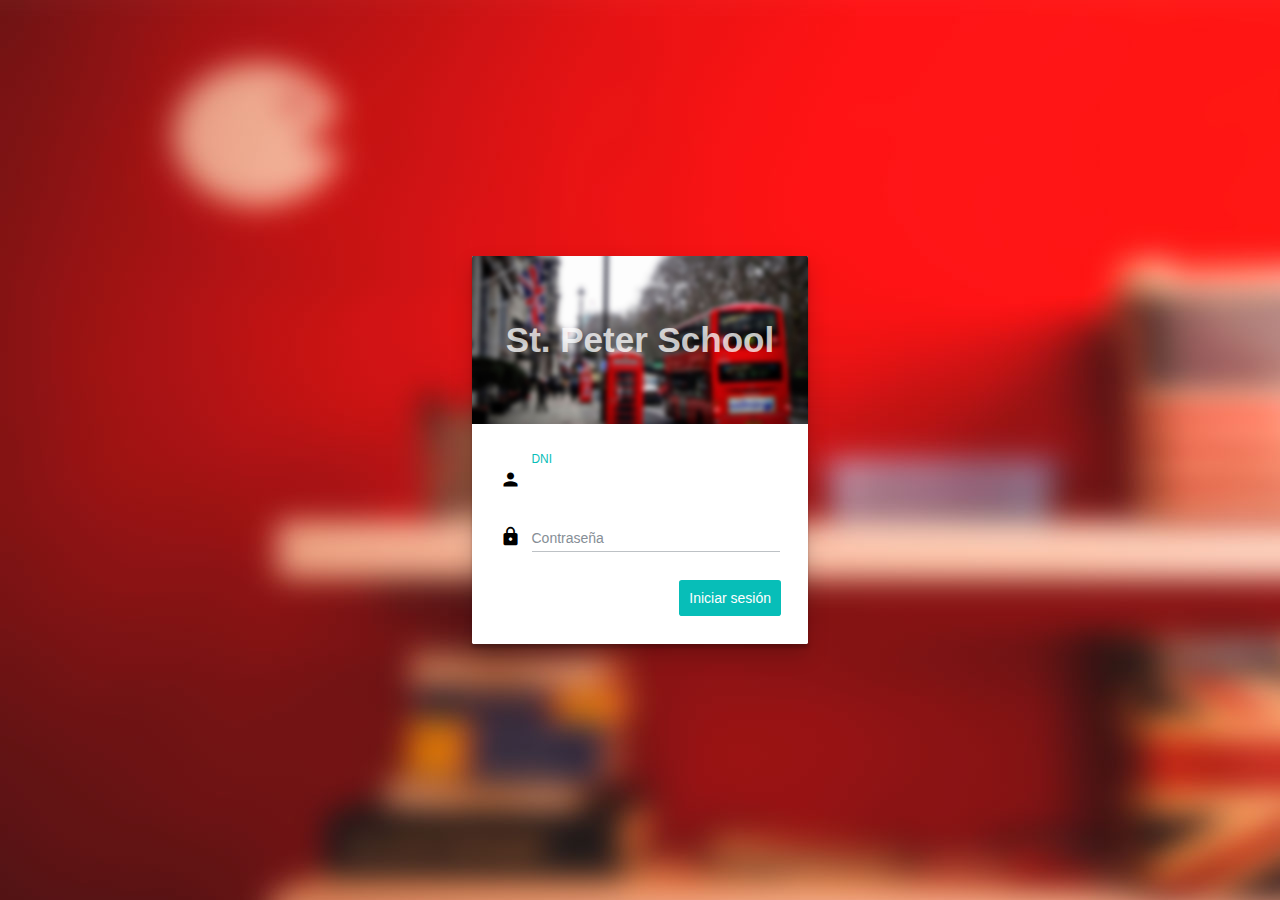
==== index.html @ 6bd410a4 "Interfaz página principal - login" ====
<!DOCTYPE html>
<html>
<head>
    <meta content="text/html; charset=utf-8" http-equiv="Content-Type">
    <title>St. Peter School - Iniciar sesión</title>

    <link rel="stylesheet" type="text/css" href="css/login.css">
</head>
<body>	
    <div id="login-form">
        <div class="tile">
            <div class="tile-header">
                <h2 style="color: white; opacity: .75; font-size: 2.5rem; display: flex; justify-content: center; align-items: center; height: 100%;">St. Peter School</h2>
            </div>
            <div class="tile-body">
                <form class="form-horizontal" id="loginForm" name="formLogin" action="indexProvisional.html">
                    <label class="form-input">
                        <i class="material-icons">person</i>
                        <input type="text" autofocus="true" required />
                        <span class="label">DNI</span>
                        <span class="underline"></span>
                    </label>

                    <label class="form-input">
                        <i class="material-icons">lock</i>
                        <input type="password" required />
                        <span class="label">Contraseña</span>
                        <div class="underline"></div>
                    </label>

                    <div class="submit-container clearfix" style="margin-top: 2rem;">          
                        <div id="submit" role="button" type="button" class="btn btn-irenic float-right" tabindex="0">
                            <span>Iniciar sesión</span>
                        </div>
                        <div class="login-pending">
                            <div class=spinner>
                                <span class="dot1"></span>
                                <span class="dot2"></span>
                            </div>
                            <div class="login-granted-content">
                                <i class="material-icons">done</i>
                            </div>
                        </div>
                    </div>

                    <script>
                        var $btn = document.getElementById("submit");
                        var $loginForm = document.getElementById("loginForm");

                        function signIn()
                        {
                            if ($loginForm.checkValidity())
                            {
                                $btn.classList.add('pending');
                                window.setTimeout(function(){ $btn.classList.add('granted'); }, 1500);
                            }
                        }

                        $btn.addEventListener("click", signIn);
                    </script>
                </form>
            </div>
        </div>
    </div>
</body>
</html>
---- css/login.css ----
﻿@import url('https://fonts.googleapis.com/css?family=Source+Sans+Pro:200,200i,300,300i,400,400i,600,600i,700,700i,900,900i|Monoton');
@import url('https://fonts.googleapis.com/icon?family=Material+Icons');
html, body {
	min-height: 100vh;
	font-size: 14px;
	margin: 0;
	font-family: Arial;
}
* {
  box-sizing: border-box;
}
h1, h2, h3, h4, h5, h6 {
	margin-top: 0;
	margin-bottom: .5rem;
}
#login-form {
	background: url(../images/background.jpg) no-repeat;
	width: 100%;
	min-height: 100vh;
	overflow: hidden;
	display: flex;
	align-items: center;
	justify-content: center;
}
.tile {
  background-color: #ffffff;
  border-radius: .1rem;
  box-shadow: 0 0.75rem 1.5rem rgba(0, 0, 0, 0.2), 0 0.25rem 0.25rem rgba(0, 0, 0, 0.2);
  position: relative;
  width: 100%;
  min-width: 320px;
  max-width: 24rem;
  overflow: hidden;
}
.tile .tile-header {
  background-image: url(../images/login1.jpg);
  background-position: center;
  background-size: cover;
  height: 12rem;
}
.tile .tile-body {
  padding: 2rem;
}
.form-input {
  display: block;
  position: relative;
  margin-bottom: 1rem;
}
.form-input > .material-icons {
  position: absolute;
  font-size: 1.5rem;
  top: 1.2rem;
}
.form-input > .material-icons ~ input, .form-input > .material-icons ~ .label, .form-input > .material-icons ~ .underline {
  margin-left: 2.25rem;
  width: calc(100% - 2.25rem);
}
.form-input input {
  border: none;
  box-shadow: none;
  padding-top: 1.5rem;
  padding-right: 0;
  padding-bottom: 0.5rem;
  padding-left: 0;
  outline-style: none;
  width: 100%;
}
.form-input input ~ .label {
  color: #868e96;
  font-size: 1rem;
  margin: 0;
  pointer-events: none;
  position: absolute;
  top: 1.5rem;
  left: 0;
  transition: top .2s,font .2s;
  z-index: 1;
}
.form-input input ~ .underline {
  background-color: #bdc1c5;
  height: 1px;
  width: 100%;
  position: absolute;
  bottom: 0;
}
.form-input input:hover ~ .underline, .form-input input:focus ~ .underline {
  background-color: #07beb8;
}
.form-input input:hover ~ .label, .form-input input:focus ~ .label {
  color: #07beb8;
}
.form-input input:focus ~ .underline {
  height: 2px;
}
.form-input input:focus ~ .label, .form-input input:valid ~ .label {
  top: 0;
  font-size: 0.85rem;
}
.form-input input:-webkit-autofill ~ .label {
  top: 0;
  font-size: 0.85rem;
}
.btn {
  border-radius: .2rem;
  display: inline-block;
  padding-top: 0.5rem;
  padding-right: 1rem;
  padding-bottom: 0.5rem;
  padding-left: 1rem;
}
.btn, [role="button"], [type="button"] {
  -ms-touch-action: manipulation;
  touch-action: manipulation;
  cursor: pointer;
}
.btn-irenic {
  background-color: #07beb8;
  color: white;
}
.btn-irenic:hover, .btn-irenic:focus, .btn-irenic:active {
  background-color: #06a5a0;
}

.btn-serene {
  background-color: #3dccc7;
  color: white;
}
.btn-serene:hover, .btn-serene:focus, .btn-serene:active {
  background-color: #32beb9;
}

.btn-tranquil {
  background-color: #68d8d6;
  color: white;
}
.btn-tranquil:hover, .btn-tranquil:focus, .btn-tranquil:active {
  background-color: #54d3d0;
}

.btn-calm {
  background-color: #9ceaef;
  color: white;
}
.btn-calm:hover, .btn-calm:focus, .btn-calm:active {
  background-color: #86e5eb;
}

.btn-cool {
  background-color: #c4fff9;
  color: white;
}
.btn-cool:hover, .btn-cool:focus, .btn-cool:active {
  background-color: #abfff6;
}

.btn-ice {
  background-color: #ffffff;
  color: white;
}
.btn-ice:hover, .btn-ice:focus, .btn-ice:active {
  background-color: #f2f2f2;
}

.btn-base {
  background-color: #454749;
  color: white;
}
.btn-base:hover, .btn-base:focus, .btn-base:active {
  background-color: #393a3c;
}
.clearfix:after {
  content: "";
  display: table;
  clear: both;
}
.float-right {
  float: right;
}
.submit-container {
  position: relative;
}
.submit-container #submit {
  position: relative;
  z-index: 2;
  outline: none;
  opacity: 1;
  transition: transform .1s ease-in, opacity .1s ease-in, border-radius .1s ease-in;
  right: -1px;
  padding: 10px;
}
.submit-container #submit span {
  opacity: 1;
  transition: opacity .1s ease-in;
}
.submit-container #submit.pending {
  transform: scale(0.55, 1.5);
  background-color: #07beb8;
  border-radius: 50%;
  opacity: 1;
}
.submit-container #submit.pending span {
  opacity: 0;
}
.submit-container #submit.pending ~ .login-pending {
  opacity: 1;
  transform: scale(1, 1);
  z-index: 3;
}
.submit-container #submit.granted ~ .login-pending {
  opacity: 1;
  transform: translate(-8rem, -11rem) scale(18, 18);
  z-index: 3;
}
.submit-container #submit.granted ~ .login-pending .spinner {
  opacity: 0;
}
.submit-container #submit.granted ~ .login-pending .login-granted-content {
  opacity: 1;
}
.submit-container .login-pending {
  height: 3rem;
  width: 3rem;
  background-color: #07beb8;
  position: absolute;
  border-radius: 50%;
  right: 2.1rem;
  bottom: -0.2rem;
  opacity: 0;
  overflow: hidden;
  transform: translate(0, 0) scale(0.5, 0.5);
  transition: transform .2s ease-in, scale .2s ease-in;
  z-index: 1;
}
.submit-container .login-pending .login-granted-content {
  background-image: url(../images/login2.jpg);
  background-position: center;
  background-size: cover;
  color: #ffffff;
  display: flex;
  justify-content: center;
  align-items: center;
  height: 100%;
  width: 100%;
  opacity: 0;
  position: absolute;
  top: 0;
  left: 0;
  transition: opacity .2s ease-in .2s;
  text-shadow: 0px 0px 20px #ffffff;
}
.submit-container .login-pending .login-granted-content .material-icons {
  font-size: 5px;
  position: relative;
  left: 1.25px;
}
.spinner {
  width: 3rem;
  height: 3rem;
  position: relative;
  margin: 0 auto;
}
.spinner .dot1, .spinner .dot2 {
  width: 100%;
  height: 100%;
  border-radius: 50%;
  background-color: #68d8d6;
  opacity: 0.6;
  position: absolute;
  top: 0;
  left: 0;
  -webkit-animation: dot-bounce 2.0s infinite ease-in-out;
  animation: dot-bounce 2.0s infinite ease-in-out;
}
.spinner .dot2 {
  -webkit-animation-delay: -1.0s;
  animation-delay: -1.0s;
}
@-webkit-keyframes dot-bounce {
  0%, 100% {
    -webkit-transform: scale(0);
  }
  50% {
    -webkit-transform: scale(1);
  }
}
@keyframes dot-bounce {
  0%, 100% {
    transform: scale(0);
    -webkit-transform: scale(0);
  }
  50% {
    transform: scale(1);
    -webkit-transform: scale(1);
  }
}
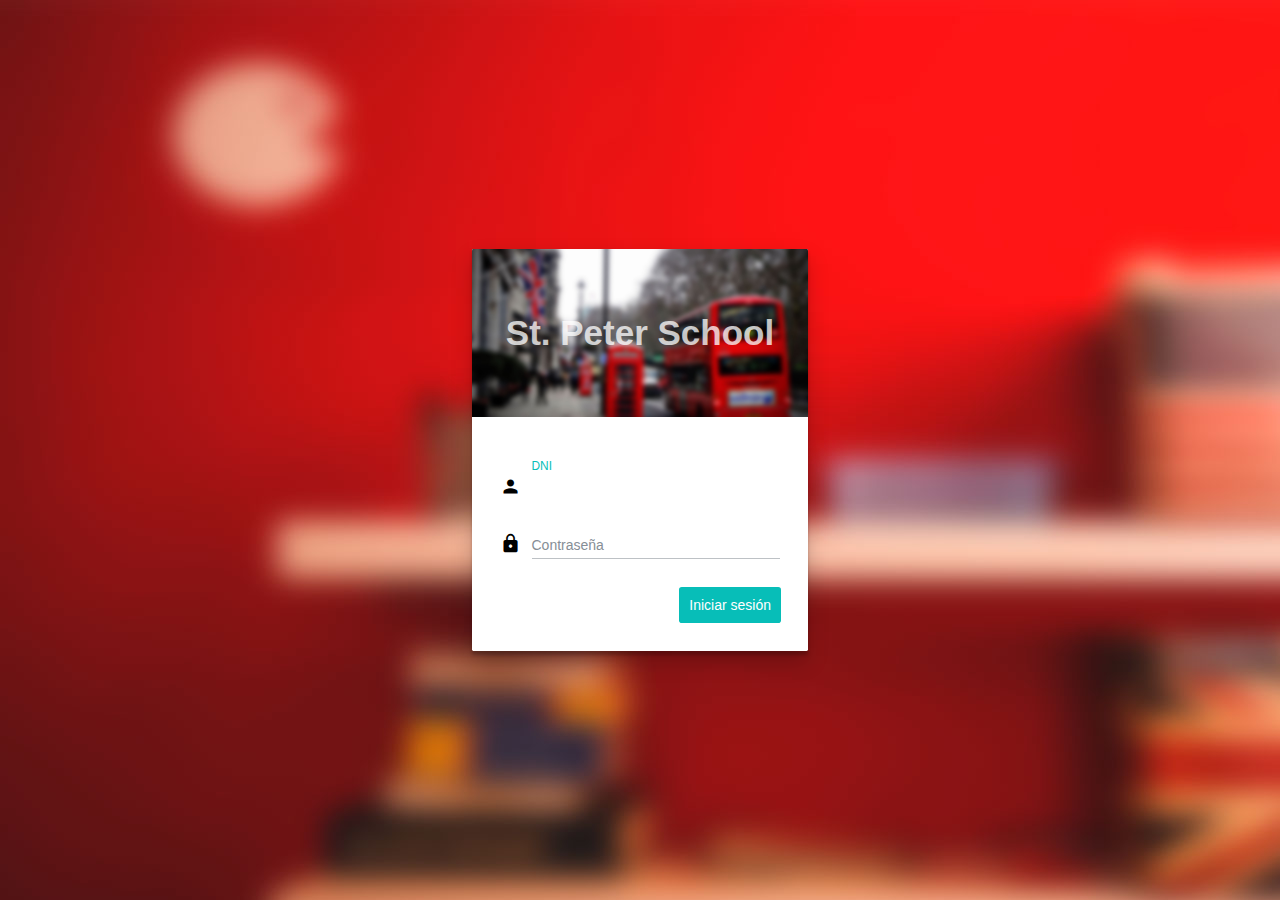
==== commit 1a37e5ae: "Funciones iniciar y cerrar sesión" ====
--- a/index.html
+++ b/index.html
@@ -2,65 +2,56 @@
 <html>
 <head>
     <meta content="text/html; charset=utf-8" http-equiv="Content-Type">
-    <title>St. Peter School - Iniciar sesión</title>
+    <title>St. Peter School - Página principal</title>
 
-    <link rel="stylesheet" type="text/css" href="css/login.css">
+    <link rel="stylesheet" href="css/bootstrap.min.css" />
+    <link rel="stylesheet" type="text/css" href="css/estiloGestionMatricula.css">
+    <script>
+        if (typeof sessionStorage.session === 'undefined')
+            location.href = "login.html";
+    </script>
 </head>
-<body>	
-    <div id="login-form">
-        <div class="tile">
-            <div class="tile-header">
-                <h2 style="color: white; opacity: .75; font-size: 2.5rem; display: flex; justify-content: center; align-items: center; height: 100%;">St. Peter School</h2>
-            </div>
-            <div class="tile-body">
-                <form class="form-horizontal" id="loginForm" name="formLogin" action="indexProvisional.html">
-                    <label class="form-input">
-                        <i class="material-icons">person</i>
-                        <input type="text" autofocus="true" required />
-                        <span class="label">DNI</span>
-                        <span class="underline"></span>
-                    </label>
+<body>
+    <nav class="navbar navbar-inverse">
+      <div class="container-fluid">
+        <div class="navbar-header">
+          <a class="navbar-brand" href="#">St. Peter School</a>
+        </div>
+        <form class="navbar-form navbar-left"  name="frmMenu">
+          <button type="button" class="btn btn-default" id="regAlu" name="regAlu">Registrar Alumno</button>
+          <button type="button" class="btn btn-default " id="gestAlu" name="gestAlu">Gestor Alumno</button>
+        </form>
+        <div class="navbar-right navbar-form">
+            <span class="usuario">Usuario</span>
+            <button id="btnCerrarSesion" name="btnCerrarSesion" class="btn btn-primary">Cerrar Sesión</button>
+        </div>
+      </div>
+    </nav>
 
-                    <label class="form-input">
-                        <i class="material-icons">lock</i>
-                        <input type="password" required />
-                        <span class="label">Contraseña</span>
-                        <div class="underline"></div>
-                    </label>
+    <script type="text/javascript" src="js/objetos.js"></script>
+    <script type="text/javascript" src="js/codigoMatriAlu.js"></script>
+    <script>
+        var sesion = JSON.parse(sessionStorage.session);
+        document.querySelector('.navbar .usuario').innerHTML = sesion.Nombre;
 
-                    <div class="submit-container clearfix" style="margin-top: 2rem;">          
-                        <div id="submit" role="button" type="button" class="btn btn-irenic float-right" tabindex="0">
-                            <span>Iniciar sesión</span>
-                        </div>
-                        <div class="login-pending">
-                            <div class=spinner>
-                                <span class="dot1"></span>
-                                <span class="dot2"></span>
-                            </div>
-                            <div class="login-granted-content">
-                                <i class="material-icons">done</i>
-                            </div>
-                        </div>
-                    </div>
+        var btnModDatos= document.frmMenu.regAlu;
+        var btnMatricular= document.frmMenu.gestAlu;
+        var btnCerrarSesion= document.querySelector("#btnCerrarSesion");
+        var btnCargarSistema= document.querySelector("#cargarSistema");
 
-                    <script>
-                        var $btn = document.getElementById("submit");
-                        var $loginForm = document.getElementById("loginForm");
+        btnModDatos.addEventListener("click", irRegAlu, false);
+        btnMatricular.addEventListener("click", irGestAlu, false);
+        btnCerrarSesion.addEventListener("click", cerrarSesion, false);
 
-                        function signIn()
-                        {
-                            if ($loginForm.checkValidity())
-                            {
-                                $btn.classList.add('pending');
-                                window.setTimeout(function(){ $btn.classList.add('granted'); }, 1500);
-                            }
-                        }
+        function irRegAlu()
+        {
+            location.href ="FormularioAlumno.html";
+        }
 
-                        $btn.addEventListener("click", signIn);
-                    </script>
-                </form>
-            </div>
-        </div>
-    </div>
+        function irGestAlu()
+        {
+            location.href ="GestionAlumno.html";
+        }
+    </script>
 </body>
 </html>--- a/css/estiloGestionMatricula.css
+++ b/css/estiloGestionMatricula.css
@@ -0,0 +1,63 @@
+﻿#menu
+{
+      margin-left: 40%;
+      margin-top: 2%;
+      border:2px solid black;
+      width: 40.6%;
+}
+
+.errorFormulario
+{
+	background-color: yellow;
+}
+
+#panelMensajes, .ocultar
+{
+	display:none;
+
+}
+
+#matriCentral
+{
+	margin-left: 30%;
+	margin-bottom: 4%;
+}
+
+#matriTipoCurso
+{
+	margin-left: 10%;
+}
+
+#otrosDatosMatri
+{
+	margin-top: 7%;
+	margin-left: 10%;
+}
+
+#tablaMatriCurso
+{
+	width: 75%;
+	margin-left: 11%;
+	padding: 5%;
+}
+
+#capaBotonesMatri
+{
+	margin-top: -4%;
+	margin-left: 10%;
+}
+
+#botonAddCurso
+{
+	margin-left: 12%;
+}
+
+h4
+{
+	margin-left: 30%;
+}
+
+.navbar .usuario {
+	color: #999;
+	margin-right: 10px;
+}